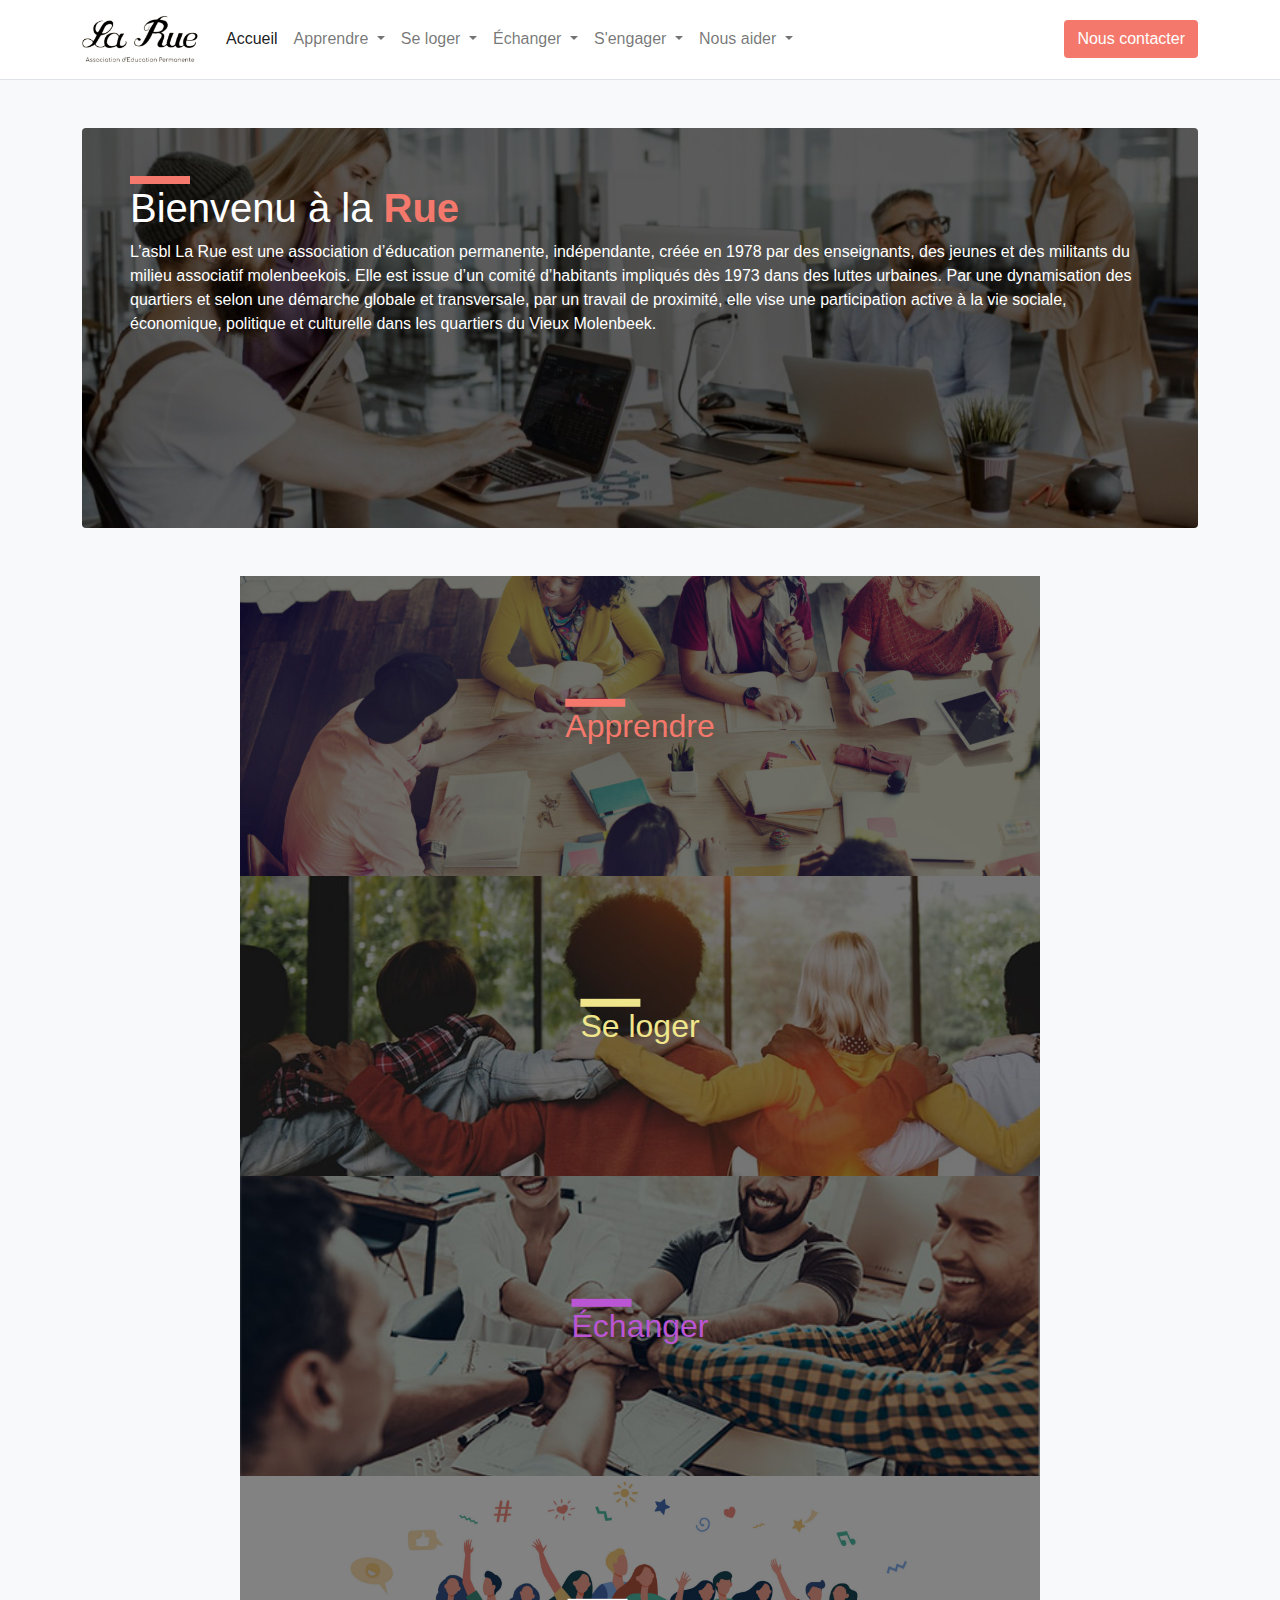
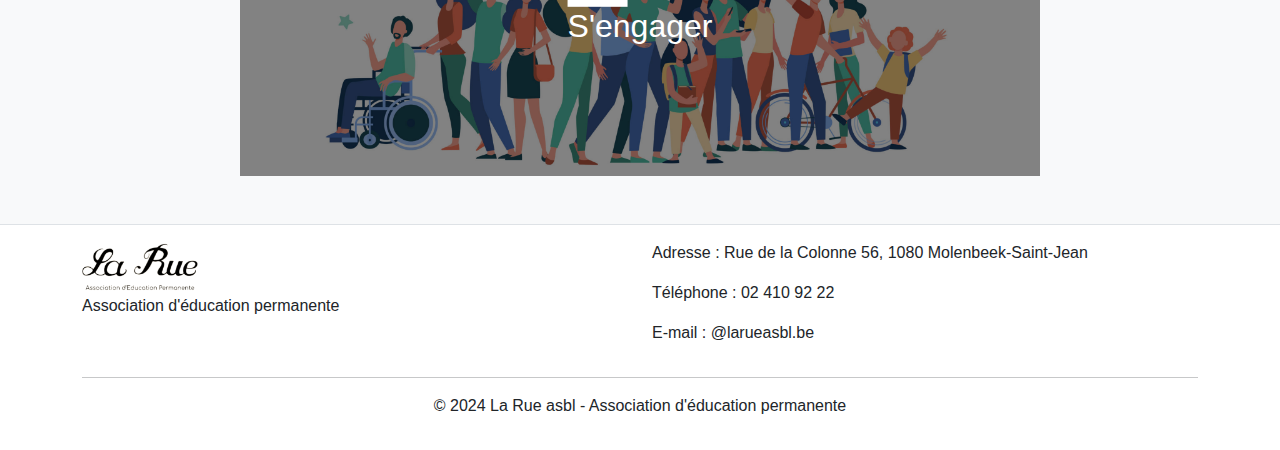
==== index.html @ 328b066f "Finalisation de la page apprendre" ====
<!DOCTYPE html>
<html lang="fr">
<head>
    <meta charset="UTF-8">
    <title>La Rue asbl - Association d'éducation permanente</title>

    <link href="https://fonts.cdnfonts.com/css/raleway-5" rel="stylesheet">
    <link rel="stylesheet" href="assets/css/bootstrap.min.css">
    <link rel="stylesheet" href="assets/css/app.css">
    <link rel="stylesheet" href="assets/css/animate.min.css">
</head>
<body class="bg-light">
<header>
    <nav class="navbar navbar-expand-lg navbar-light bg-white border-bottom">
        <div class="container">
            <a class="navbar-brand" href="index.html">
                <img src="assets/img/asbl.png" alt="Logo de l'association La Rue asbl" width="120" class="d-inline-block align-top">
            </a>
            <button class="navbar-toggler" type="button" data-bs-toggle="collapse" data-bs-target="#navbarNavDropdown" aria-controls="navbarNavDropdown" aria-expanded="false"
                    aria-label="Toggle navigation">
                <span class="navbar-toggler-icon"></span>
            </button>
            <div class="collapse navbar-collapse" id="navbarNavDropdown">
                <ul class="navbar-nav me-auto">
                    <li class="nav-item">
                        <a class="nav-link active" aria-current="page" href="index.html">Accueil</a>
                    </li>
                    <li class="nav-item dropdown">
                        <a class="nav-link dropdown-toggle" href="apprendre.html" id="apprendreDropdown" role="button" data-bs-toggle="dropdown" aria-expanded="false">
                            Apprendre
                        </a>
                        <ul class="dropdown-menu" aria-labelledby="apprendreDropdown">
                            <li><a class="dropdown-item" href="apprendre.html">École et soutien</a></li>
                            <li><a class="dropdown-item" href="index.html">Ateliers créatifs</a></li>
                            <li><a class="dropdown-item" href="index.html">Nos activités</a></li>
                        </ul>
                    </li>
                    <li class="nav-item dropdown">
                        <a class="nav-link dropdown-toggle" href="apprendre.html" id="selogerDropdown" role="button" data-bs-toggle="dropdown" aria-expanded="false">
                            Se loger
                        </a>
                        <ul class="dropdown-menu" aria-labelledby="selogerDropdown">
                            <li><a class="dropdown-item" href="aide.html">Aide</a></li>
                            <li><a class="dropdown-item" href="index.html">Infos et sensibilisation</a></li>
                        </ul>
                    </li>
                    <li class="nav-item dropdown">
                        <a class="nav-link dropdown-toggle" href="apprendre.html" id="echangerDropdown" role="button" data-bs-toggle="dropdown" aria-expanded="false">
                            Échanger
                        </a>
                        <ul class="dropdown-menu" aria-labelledby="echangerDropdown">
                            <li><a class="dropdown-item" href="index.html">Jardin urbain</a></li>
                            <li><a class="dropdown-item" href="index.html">Projets</a></li>
                            <li><a class="dropdown-item" href="index.html">Vivre en transition</a></li>
                        </ul>
                    </li>
                    <li class="nav-item dropdown">
                        <a class="nav-link dropdown-toggle" href="apprendre.html" id="engagerDropdown" role="button" data-bs-toggle="dropdown" aria-expanded="false">
                            S'engager
                        </a>
                        <ul class="dropdown-menu" aria-labelledby="engagerDropdown">
                            <li><a class="dropdown-item" href="index.html">Éspaces jeunes</a></li>
                            <li><a class="dropdown-item" href="index.html">Nous connaître</a></li>
                        </ul>
                    </li>
                    <li class="nav-item dropdown">
                        <a class="nav-link dropdown-toggle" href="apprendre.html" id="aideDropdown" role="button" data-bs-toggle="dropdown" aria-expanded="false">
                            Nous aider
                        </a>
                        <ul class="dropdown-menu" aria-labelledby="aideDropdown">
                            <li><a class="dropdown-item" href="don.html">Don</a></li>
                            <li><a class="dropdown-item" href="index.html">Bénévolats</a></li>
                        </ul>
                    </li>
                </ul>

                <div>
                    <a href="contact.html" class="btn btn-thm">
                        Nous contacter
                    </a>
                </div>
            </div>
        </div>
    </nav>
</header>

<div class="container py-5 flex-fill">
    <div class="position-relative mb-5 wow slideInLeft">
        <img height="400" class="w-100 rounded" src="assets/img/bureau.jpeg" alt="Personnes" style="object-fit: cover">

        <div class="position-absolute top-0 p-5 text-white">
            <div class="bar border-thm"></div>
            <h1>Bienvenu à la <span class="fw-bold text-thm">Rue</span></h1>
            <p>
                L’asbl La Rue est une association d’éducation permanente, indépendante, créée en 1978 par des enseignants, des jeunes et des militants du milieu associatif molenbeekois. Elle est issue
                d’un comité d’habitants impliqués dès 1973 dans des luttes urbaines. Par une dynamisation des quartiers et selon une démarche globale et transversale, par un travail de proximité, elle
                vise une participation active à la vie sociale, économique, politique et culturelle dans les quartiers du Vieux Molenbeek.
            </p>
        </div>
    </div>

    <div class="d-flex flex-column align-items-center wow fadeIn">
        <a href="apprendre.html" class="position-relative">
            <div class="position-absolute top-50 start-50 translate-middle text-thm z-1">
                <div class="bar border-thm"></div>
                <h2>Apprendre</h2>
            </div>
            <img height="300" width="800" class="object-fit-cover blur-hover" src="assets/img/group-of-people-t.jpg" alt="">
        </a>

        <a href="index.html" class="position-relative">
            <div class="position-absolute top-50 start-50 translate-middle z-1 text-khaki">
                <div class="bar border-khaki"></div>
                <h2>Se loger</h2>
            </div>
            <img height="300" width="800" class="object-fit-cover blur-hover" src="assets/img/groupe-2.jpeg" alt="">
        </a>

        <a href="index.html" class="position-relative">
            <div class="position-absolute top-50 start-50 translate-middle z-1 text-purple">
                <div class="bar border-purple"></div>
                <h2>Échanger</h2>
            </div>
            <img height="300" width="800" class="object-fit-cover blur-hover" src="assets/img/groupe.jpeg" alt="">
        </a>

        <a href="index.html" class="position-relative">
            <div class="position-absolute top-50 start-50 translate-middle z-1 text-white">
                <div class="bar border-white"></div>
                <h2>S'engager</h2>
            </div>
            <img height="300" width="800" class="object-fit-cover blur-hover" src="assets/img/illustration.jpeg" alt="">
        </a>
    </div>
</div>

<footer class="border-top py-3 bg-white">
    <div class="container">
        <div class="row">
            <div class="col-lg-6">
                <img src="assets/img/asbl.png" alt="Logo de l'association La Rue asbl" width="120">
                <p>Association d'éducation permanente</p>
            </div>
            <div class="col-lg-6">
                <p>Adresse : Rue de la Colonne 56, 1080 Molenbeek-Saint-Jean</p>
                <p>Téléphone : 02 410 92 22</p>
                <p>E-mail : @larueasbl.be</p>
            </div>
        </div>
        <hr>
        <p class="text-center">© 2024 La Rue asbl - Association d'éducation permanente</p>
    </div>
</footer>

<script src="assets/js/bootstrap.min.js"></script>
<script src="assets/js/wow.min.js"></script>
<script>
    new WOW().init();
</script>
</body>
</html>
---- assets/css/app.css ----
body {
    font-family: 'Raleway', sans-serif;
    display: flex;
    flex-direction: column;
    min-height: 100vh;
}

.btn-thm {
    background-color: #F4796C;
    color: #fff;
}

.btn-thm:hover {
    background-color: #cc655a;
    color: #fff;
}

.text-thm {
    color: #F4796C !important;
}

.text-purple {
    color: mediumorchid !important;
}

.text-khaki {
    color: khaki !important;;
}

input, textarea {
    border-radius: 10px !important;
    background-color: #f5f5f5 !important;
    padding: 10px !important;
}

.object-fit-cover {
    object-fit: cover;
}

.bar {
    width: 60px;
    border: 4px solid white;
}

.border-thm {
    border-color: #F4796C !important;
}

.border-purple {
    border-color: mediumorchid !important;
}

.border-khaki {
    border-color: khaki !important;
}

.blur-hover {
    transition: all .1s;
}
.blur-hover:hover {
    webkit-filter: blur(4px); /* Chrome, Safari, Opera */
    filter: blur(4px);
}

.z-1 {
    z-index: 1;
}

.dropdown-item.active, .dropdown-item:active  {
    background-color: #F4796C !important;
}

.text-justify {
    text-align: justify;
}
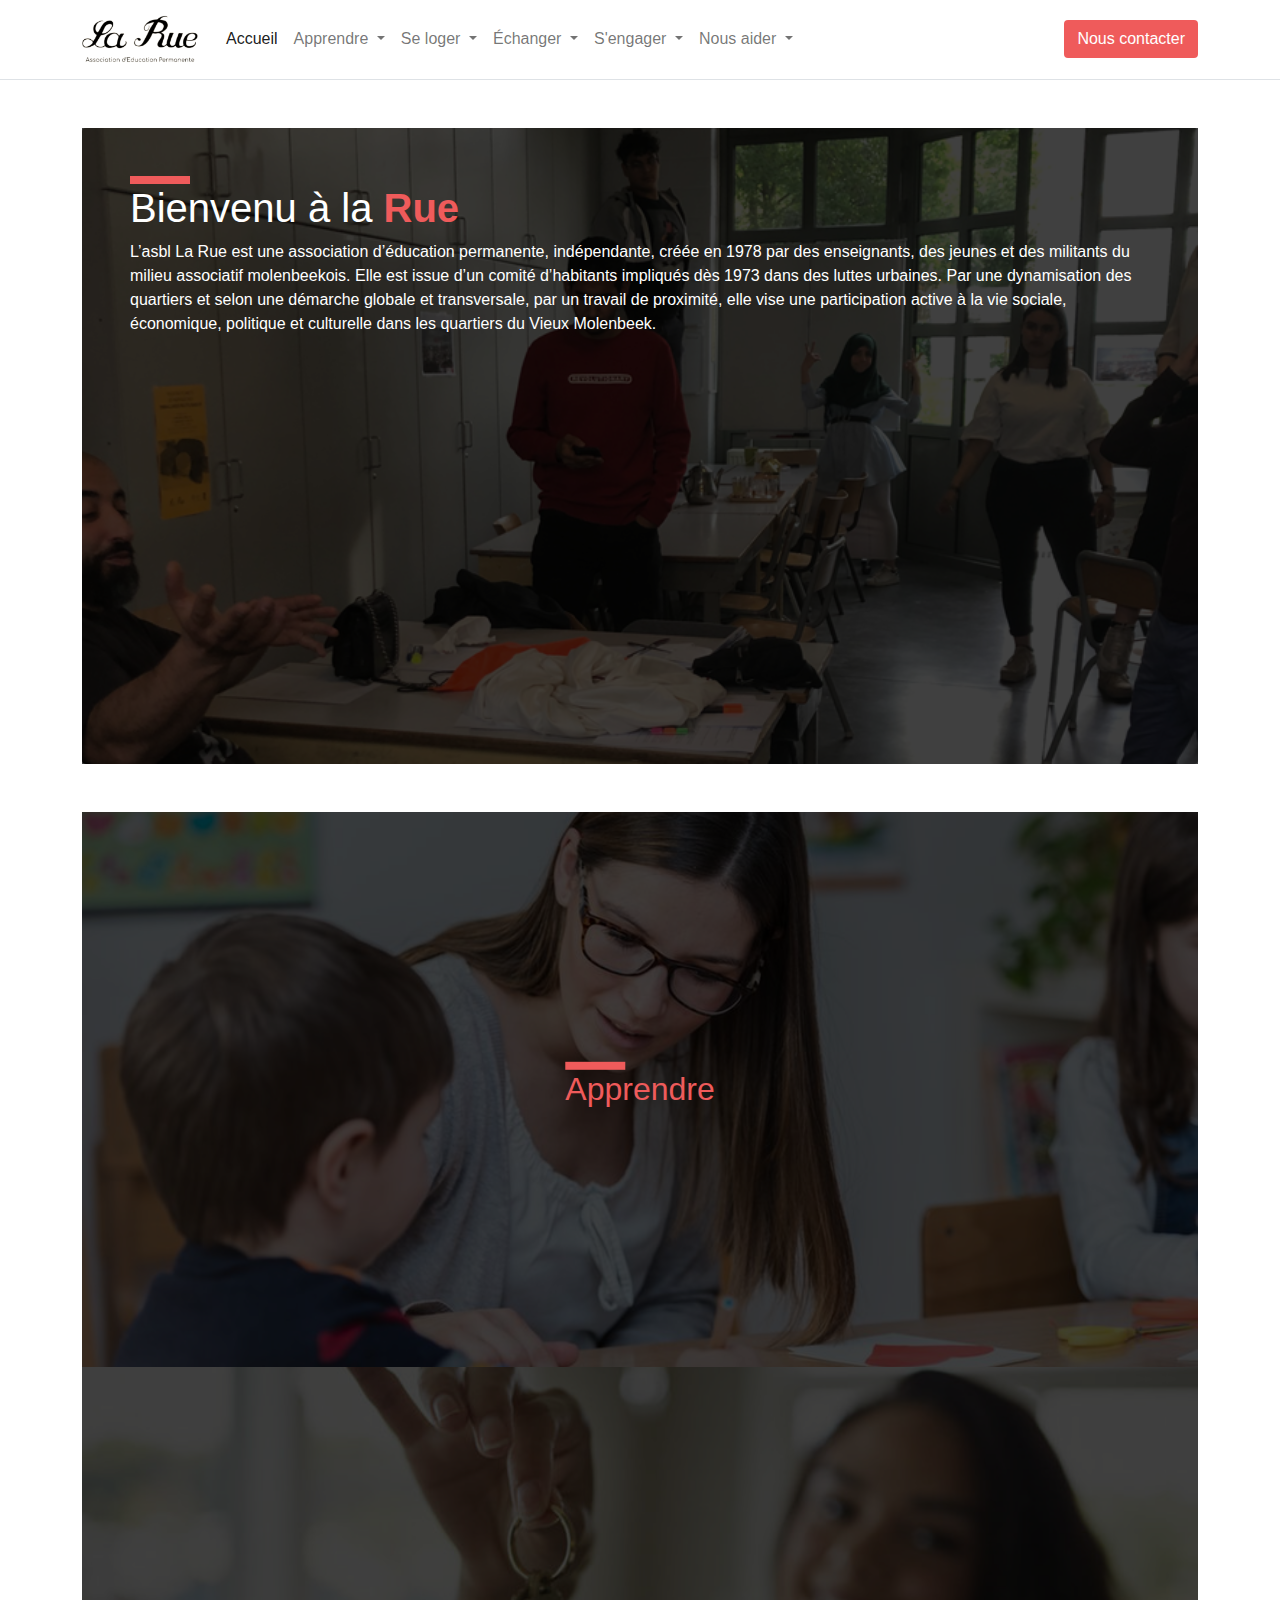
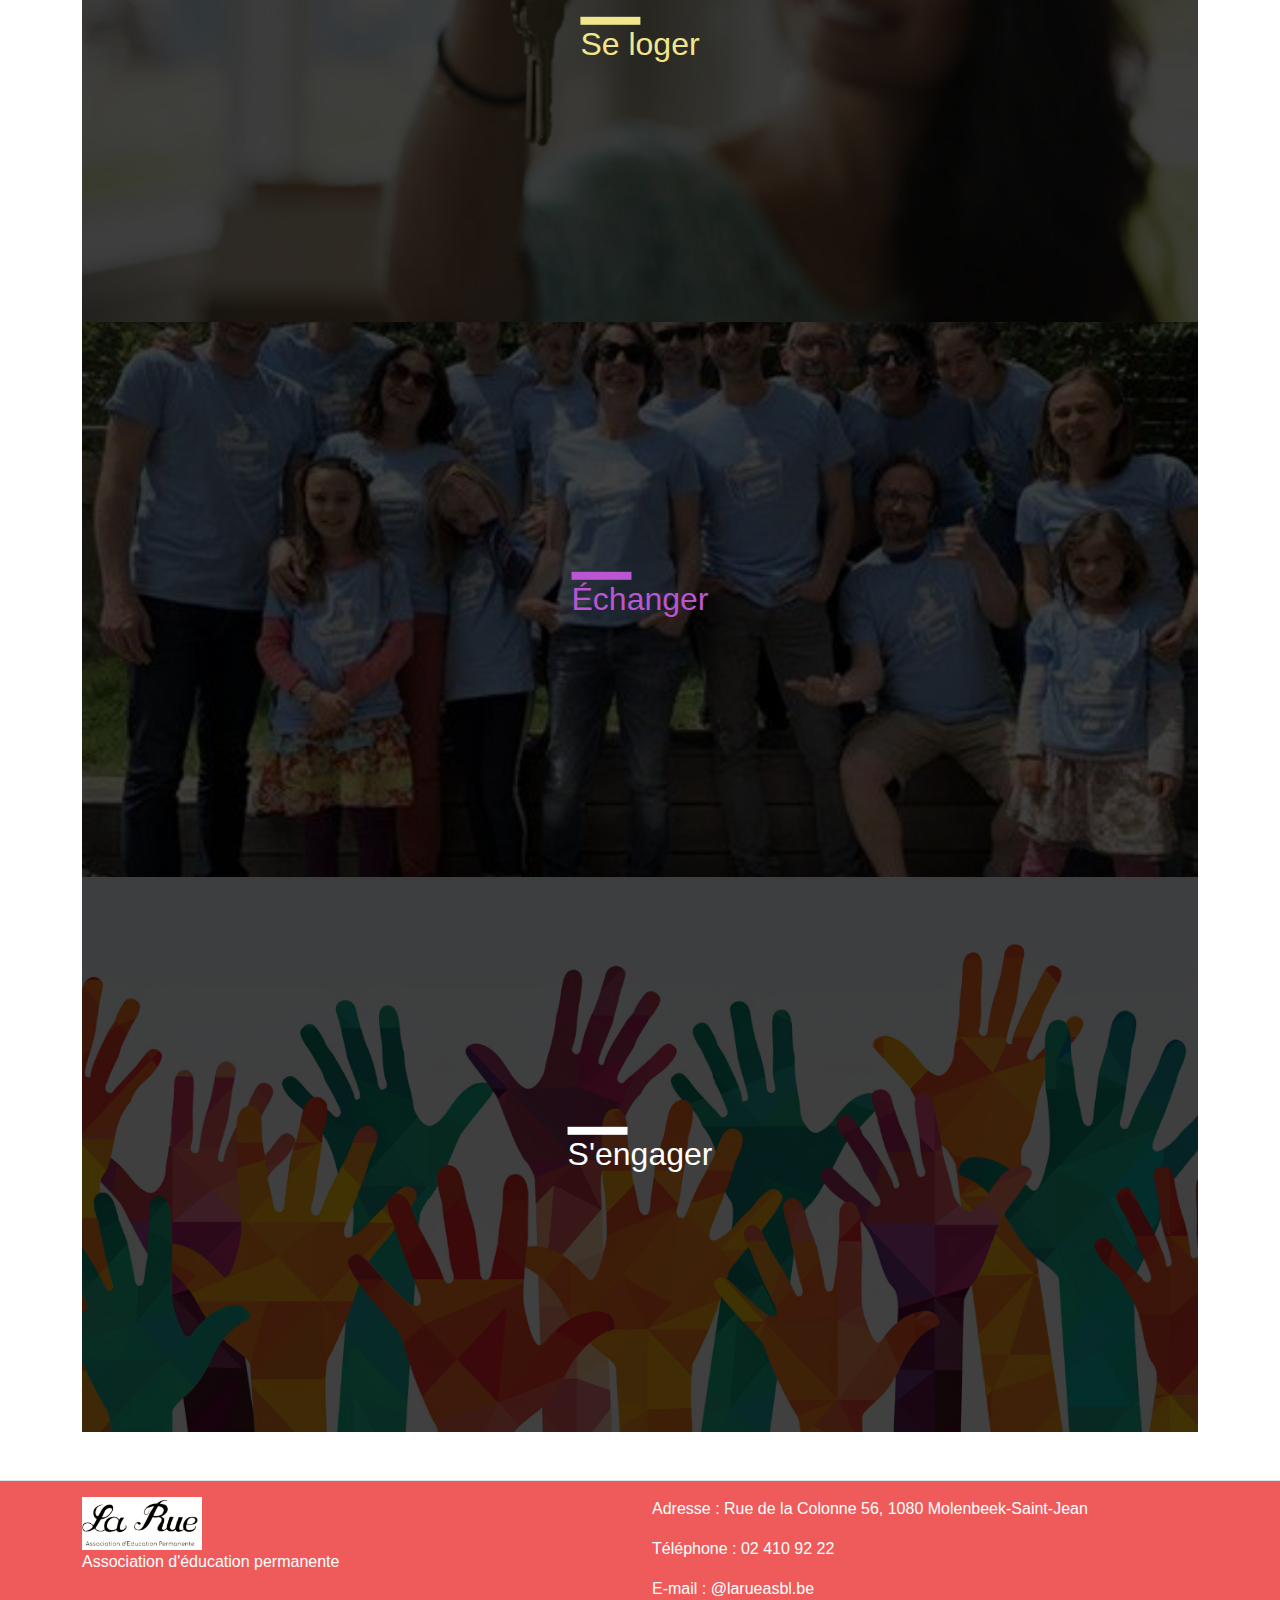
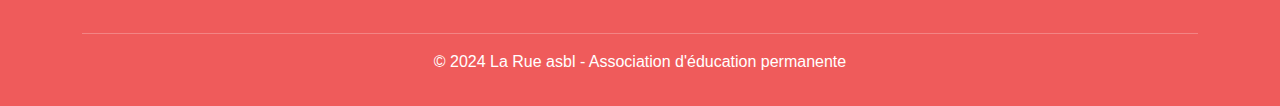
==== commit 73bdb835: "Modification des images et couleurs" ====
--- a/index.html
+++ b/index.html
@@ -9,7 +9,7 @@
     <link rel="stylesheet" href="assets/css/app.css">
     <link rel="stylesheet" href="assets/css/animate.min.css">
 </head>
-<body class="bg-light">
+<body>
 <header>
     <nav class="navbar navbar-expand-lg navbar-light bg-white border-bottom">
         <div class="container">
@@ -68,8 +68,8 @@
                             Nous aider
                         </a>
                         <ul class="dropdown-menu" aria-labelledby="aideDropdown">
-                            <li><a class="dropdown-item" href="don.html">Don</a></li>
-                            <li><a class="dropdown-item" href="index.html">Bénévolats</a></li>
+                            <li><a class="dropdown-item" href="index.html">Don</a></li>
+                            <li><a class="dropdown-item" href="benevolat.html">Bénévolats</a></li>
                         </ul>
                     </li>
                 </ul>
@@ -86,7 +86,8 @@
 
 <div class="container py-5 flex-fill">
     <div class="position-relative mb-5 wow slideInLeft">
-        <img height="400" class="w-100 rounded" src="assets/img/bureau.jpeg" alt="Personnes" style="object-fit: cover">
+        <img height="636" class="w-100 rounded object-fit-cover" src="assets/img/home.jpeg" alt="Personnes">
+        <div class="position-absolute top-0 bottom-0 start-0 end-0 black-75"></div>
 
         <div class="position-absolute top-0 p-5 text-white">
             <div class="bar border-thm"></div>
@@ -100,41 +101,45 @@
     </div>
 
     <div class="d-flex flex-column align-items-center wow fadeIn">
-        <a href="apprendre.html" class="position-relative">
+        <a href="apprendre.html" class="position-relative w-100">
             <div class="position-absolute top-50 start-50 translate-middle text-thm z-1">
                 <div class="bar border-thm"></div>
                 <h2>Apprendre</h2>
             </div>
-            <img height="300" width="800" class="object-fit-cover blur-hover" src="assets/img/group-of-people-t.jpg" alt="">
+            <img height="555" class="w-100 object-fit-cover" src="assets/img/apprendre.jpeg" alt="Apprendre">
+            <div class="position-absolute top-0 bottom-0 start-0 hover-opacity-50 end-0 black-75"></div>
         </a>
 
-        <a href="index.html" class="position-relative">
+        <a href="index.html" class="position-relative w-100">
             <div class="position-absolute top-50 start-50 translate-middle z-1 text-khaki">
                 <div class="bar border-khaki"></div>
                 <h2>Se loger</h2>
             </div>
-            <img height="300" width="800" class="object-fit-cover blur-hover" src="assets/img/groupe-2.jpeg" alt="">
+            <img height="555" class="w-100 object-fit-cover" src="assets/img/seloger.jpeg" alt="Se loger">
+            <div class="position-absolute top-0 bottom-0 start-0 hover-opacity-50 end-0 black-75"></div>
         </a>
 
-        <a href="index.html" class="position-relative">
+        <a href="index.html" class="position-relative w-100">
             <div class="position-absolute top-50 start-50 translate-middle z-1 text-purple">
                 <div class="bar border-purple"></div>
                 <h2>Échanger</h2>
             </div>
-            <img height="300" width="800" class="object-fit-cover blur-hover" src="assets/img/groupe.jpeg" alt="">
+            <img height="555" class="w-100 object-fit-cover" src="assets/img/echanger.jpeg" alt="Échanger">
+            <div class="position-absolute top-0 bottom-0 start-0 hover-opacity-50 end-0 black-75"></div>
         </a>
 
-        <a href="index.html" class="position-relative">
+        <a href="index.html" class="position-relative w-100">
             <div class="position-absolute top-50 start-50 translate-middle z-1 text-white">
                 <div class="bar border-white"></div>
                 <h2>S'engager</h2>
             </div>
-            <img height="300" width="800" class="object-fit-cover blur-hover" src="assets/img/illustration.jpeg" alt="">
+            <img height="555" class="w-100 object-fit-cover" src="assets/img/sengager.png" alt="S'engager">
+            <div class="position-absolute top-0 bottom-0 start-0 hover-opacity-50 end-0 black-75"></div>
         </a>
     </div>
 </div>
 
-<footer class="border-top py-3 bg-white">
+<footer class="border-top py-3 bg-thm text-white">
     <div class="container">
         <div class="row">
             <div class="col-lg-6">
--- a/assets/css/app.css
+++ b/assets/css/app.css
@@ -5,8 +5,12 @@
     min-height: 100vh;
 }
 
+.bg-thm {
+    background-color: #EF5B5B;
+}
+
 .btn-thm {
-    background-color: #F4796C;
+    background-color: #EF5B5B;
     color: #fff;
 }
 
@@ -16,7 +20,7 @@
 }
 
 .text-thm {
-    color: #F4796C !important;
+    color: #EF5B5B !important;
 }
 
 .text-purple {
@@ -43,7 +47,7 @@
 }
 
 .border-thm {
-    border-color: #F4796C !important;
+    border-color: #EF5B5B !important;
 }
 
 .border-purple {
@@ -54,9 +58,10 @@
     border-color: khaki !important;
 }
 
-.blur-hover {
-    transition: all .1s;
+.blur-hover, .hover-opacity-50 {
+    transition: all 1s;
 }
+
 .blur-hover:hover {
     webkit-filter: blur(4px); /* Chrome, Safari, Opera */
     filter: blur(4px);
@@ -67,9 +72,18 @@
 }
 
 .dropdown-item.active, .dropdown-item:active  {
-    background-color: #F4796C !important;
+    background-color: #EF5B5B !important;
 }
 
 .text-justify {
     text-align: justify;
+}
+
+.black-75 {
+    background-color: black;
+    opacity: 75%;
+}
+
+.hover-opacity-50:hover {
+    opacity: 50% !important;
 }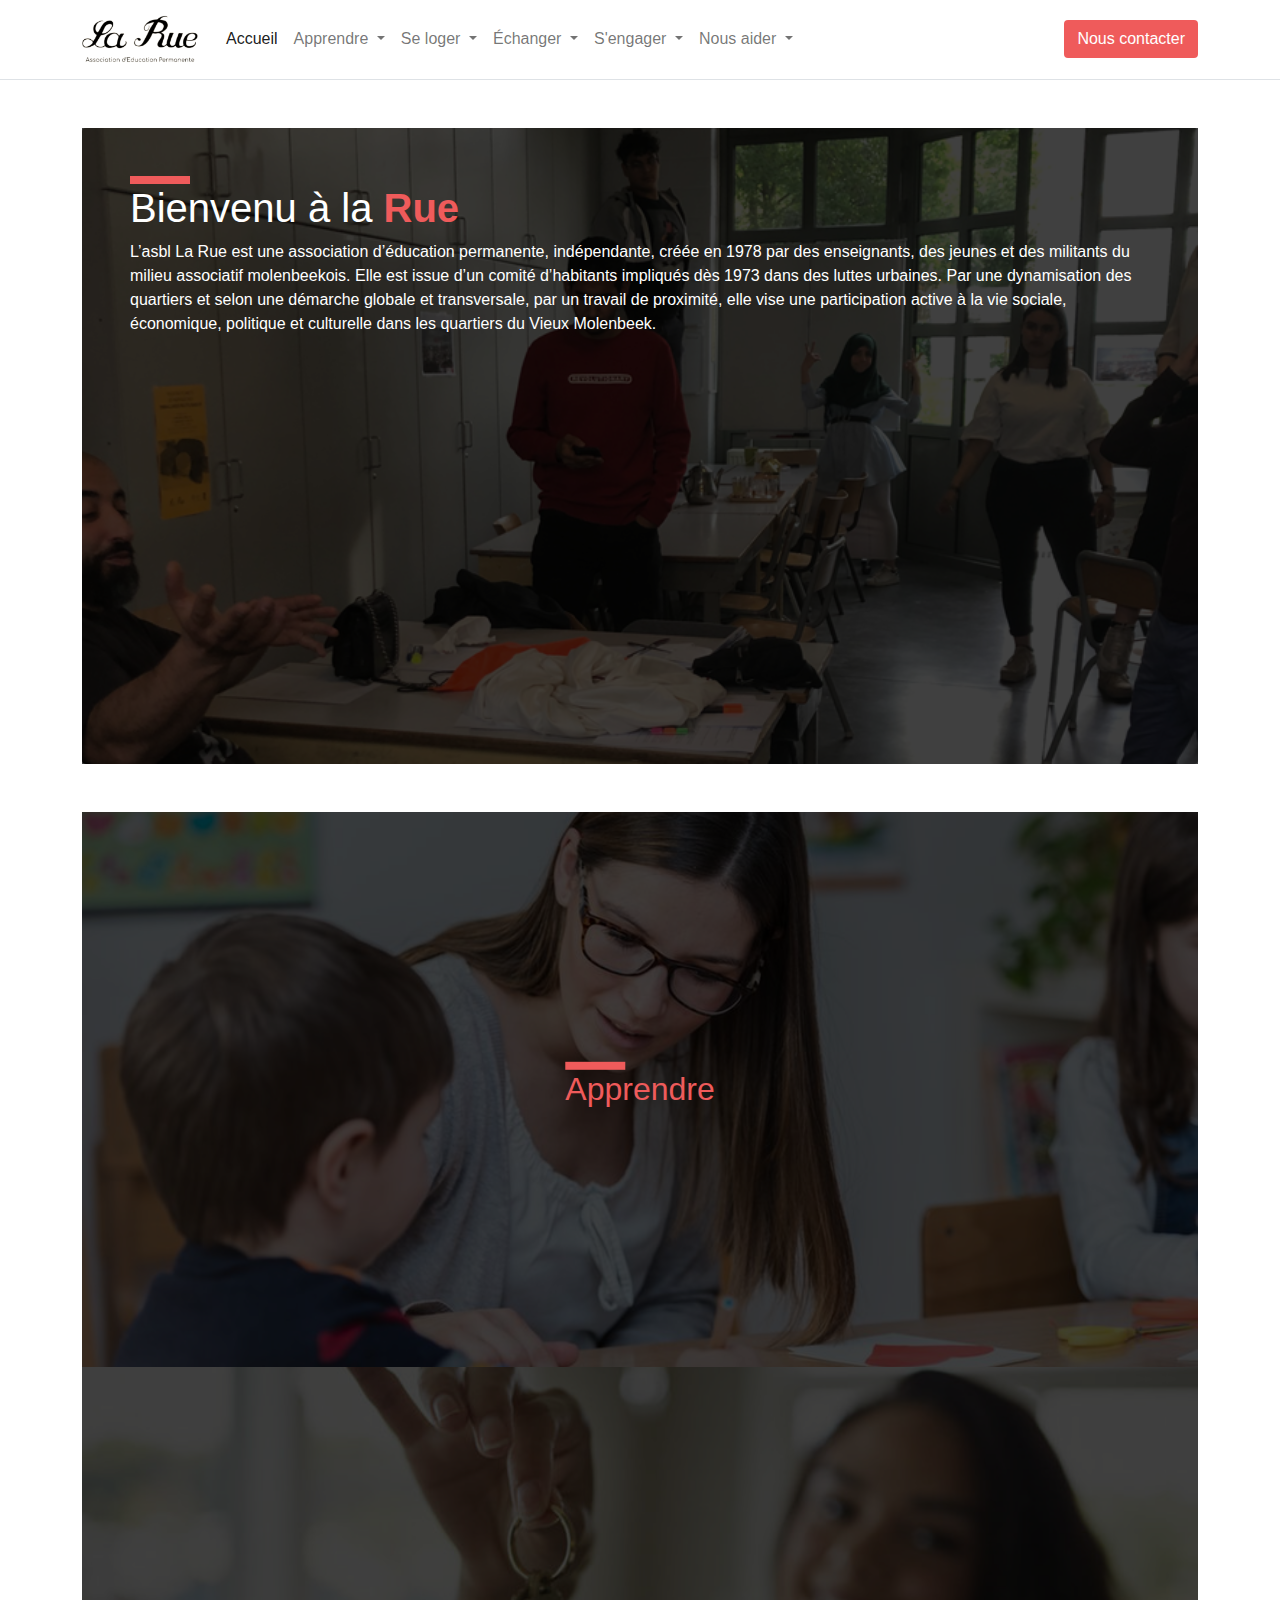
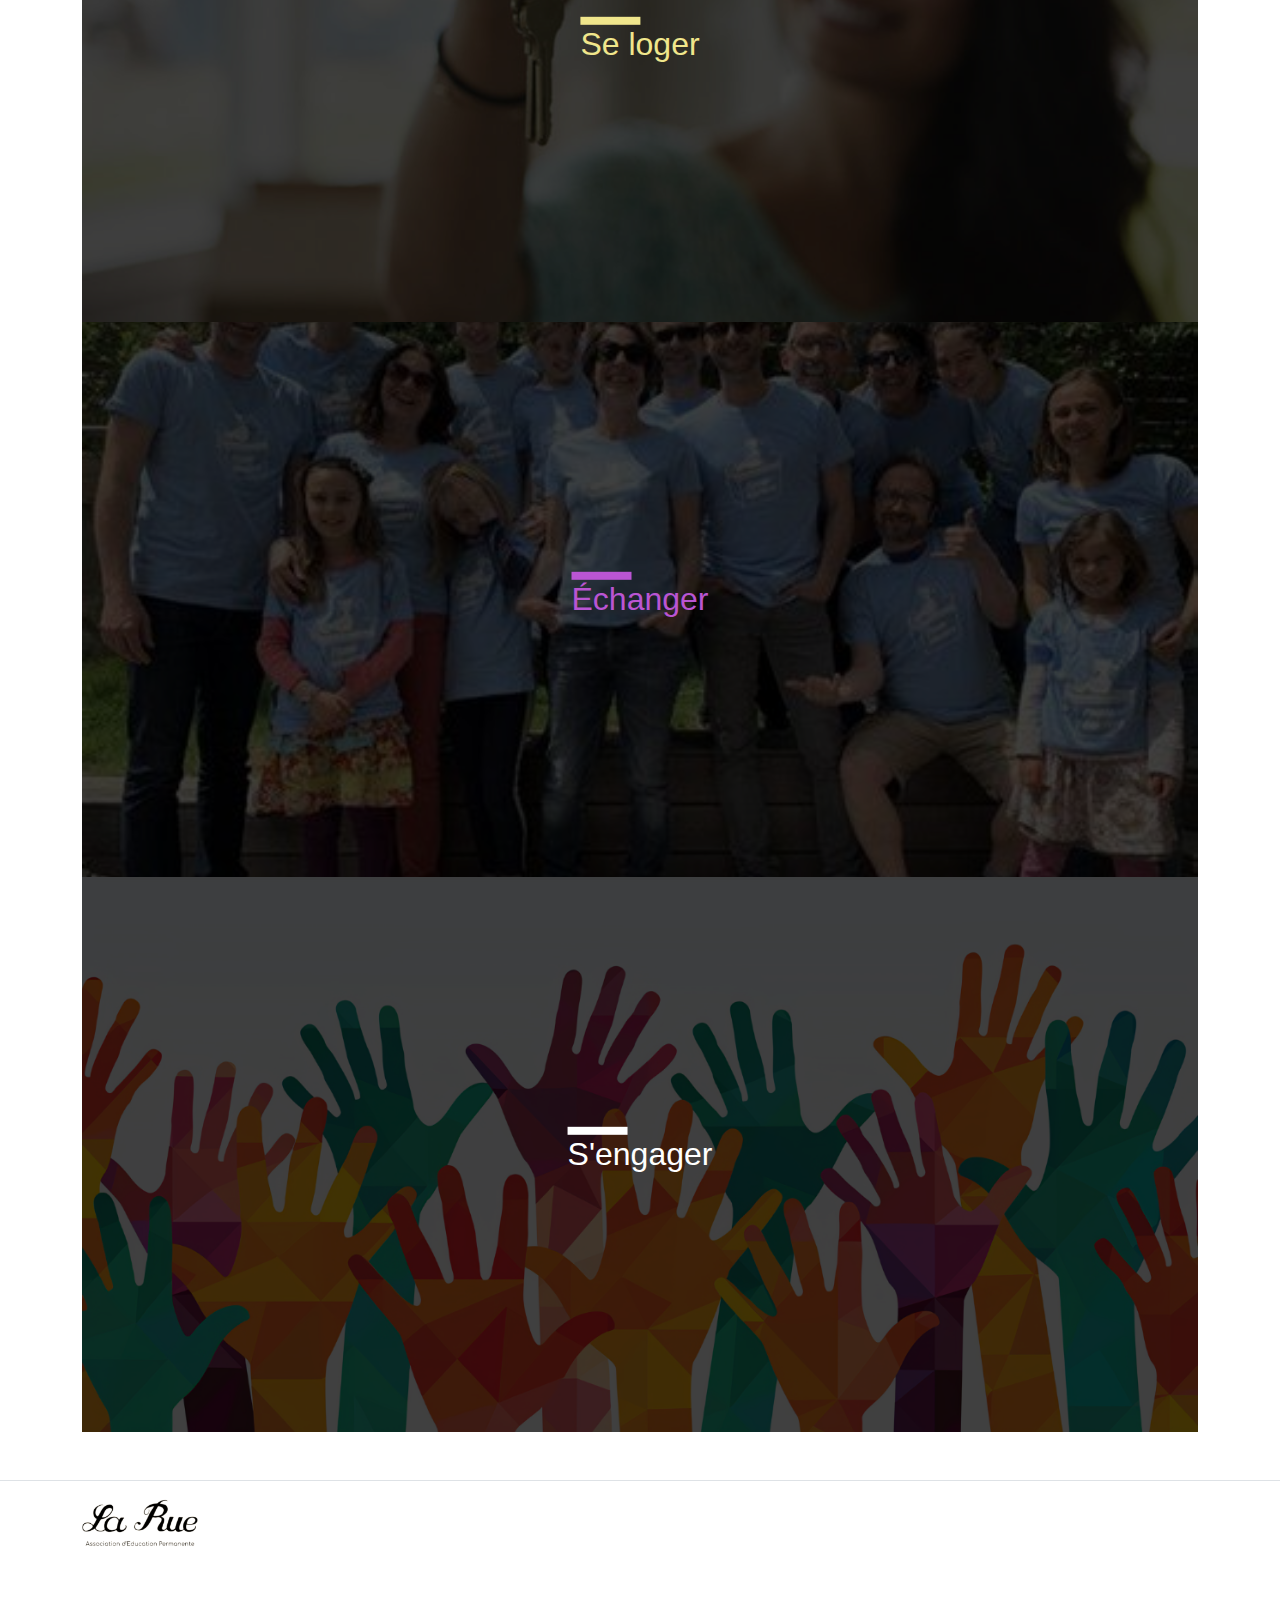
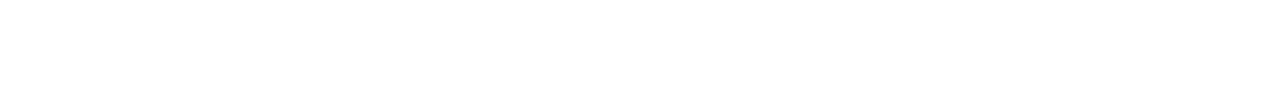
==== commit e905bceb: "Modification couleur footer" ====
--- a/index.html
+++ b/index.html
@@ -4,14 +4,14 @@
     <meta charset="UTF-8">
     <title>La Rue asbl - Association d'éducation permanente</title>
 
-    <link href="https://fonts.cdnfonts.com/css/raleway-5" rel="stylesheet">
+    <link href="https://fonts.cdnfonts.com/css/poppins" rel="stylesheet">
     <link rel="stylesheet" href="assets/css/bootstrap.min.css">
     <link rel="stylesheet" href="assets/css/app.css">
     <link rel="stylesheet" href="assets/css/animate.min.css">
 </head>
 <body>
-<header>
-    <nav class="navbar navbar-expand-lg navbar-light bg-white border-bottom">
+<header class="sticky-top">
+    <nav class="navbar navbar-expand-lg navbar-light bg-white border-bottom ">
         <div class="container">
             <a class="navbar-brand" href="index.html">
                 <img src="assets/img/asbl.png" alt="Logo de l'association La Rue asbl" width="120" class="d-inline-block align-top">
@@ -68,7 +68,7 @@
                             Nous aider
                         </a>
                         <ul class="dropdown-menu" aria-labelledby="aideDropdown">
-                            <li><a class="dropdown-item" href="index.html">Don</a></li>
+                            <li><a class="dropdown-item" href="don.html">Don</a></li>
                             <li><a class="dropdown-item" href="benevolat.html">Bénévolats</a></li>
                         </ul>
                     </li>
@@ -139,7 +139,7 @@
     </div>
 </div>
 
-<footer class="border-top py-3 bg-thm text-white">
+<footer class="border-top py-3 bg-white text-white">
     <div class="container">
         <div class="row">
             <div class="col-lg-6">
--- a/assets/css/app.css
+++ b/assets/css/app.css
@@ -1,5 +1,5 @@
 body {
-    font-family: 'Raleway', sans-serif;
+    font-family: 'Poppins', sans-serif;
     display: flex;
     flex-direction: column;
     min-height: 100vh;
@@ -86,4 +86,15 @@
 
 .hover-opacity-50:hover {
     opacity: 50% !important;
-}+}
+
+.btn-thm-outline {
+    border: 2px solid #EF5B5B;
+    transition: all .3s;
+    color: black;
+}
+
+.btn-thm-outline:hover {
+    color: white;
+    background-color: #EF5B5B;
+}
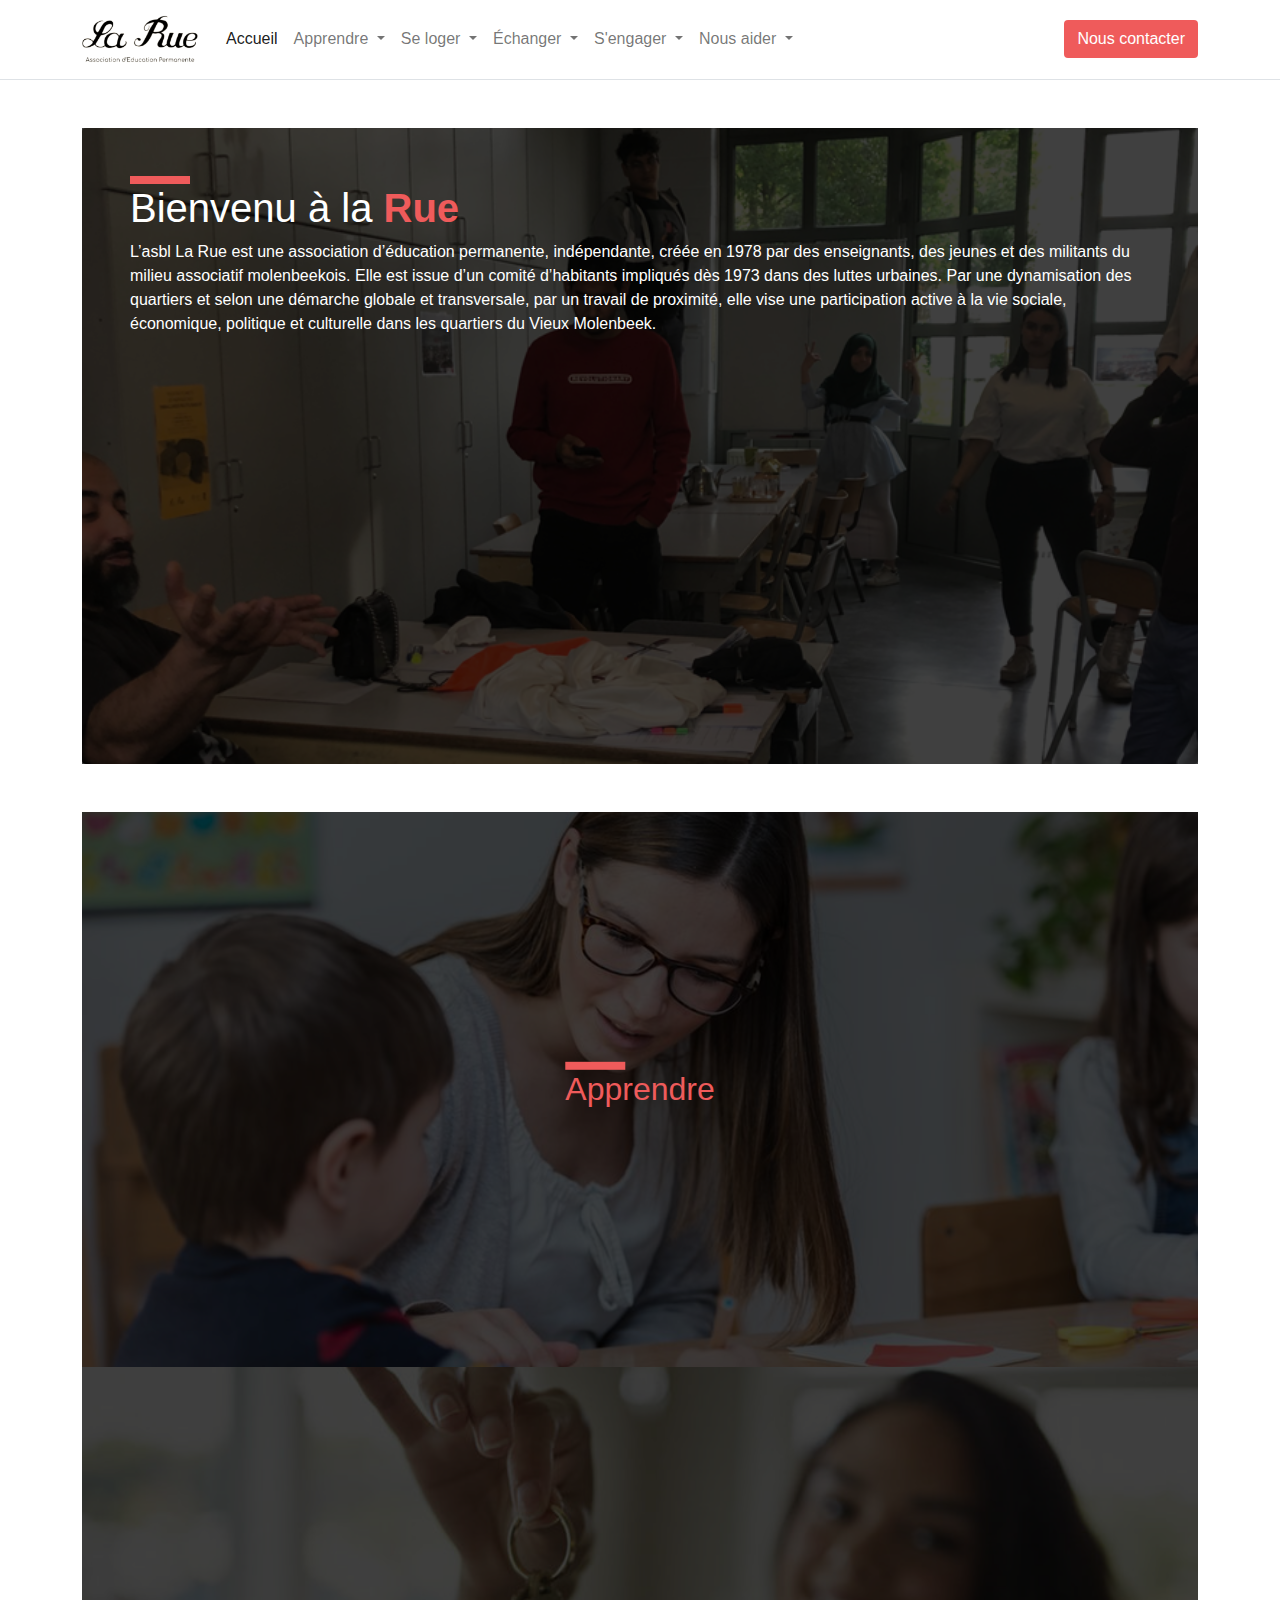
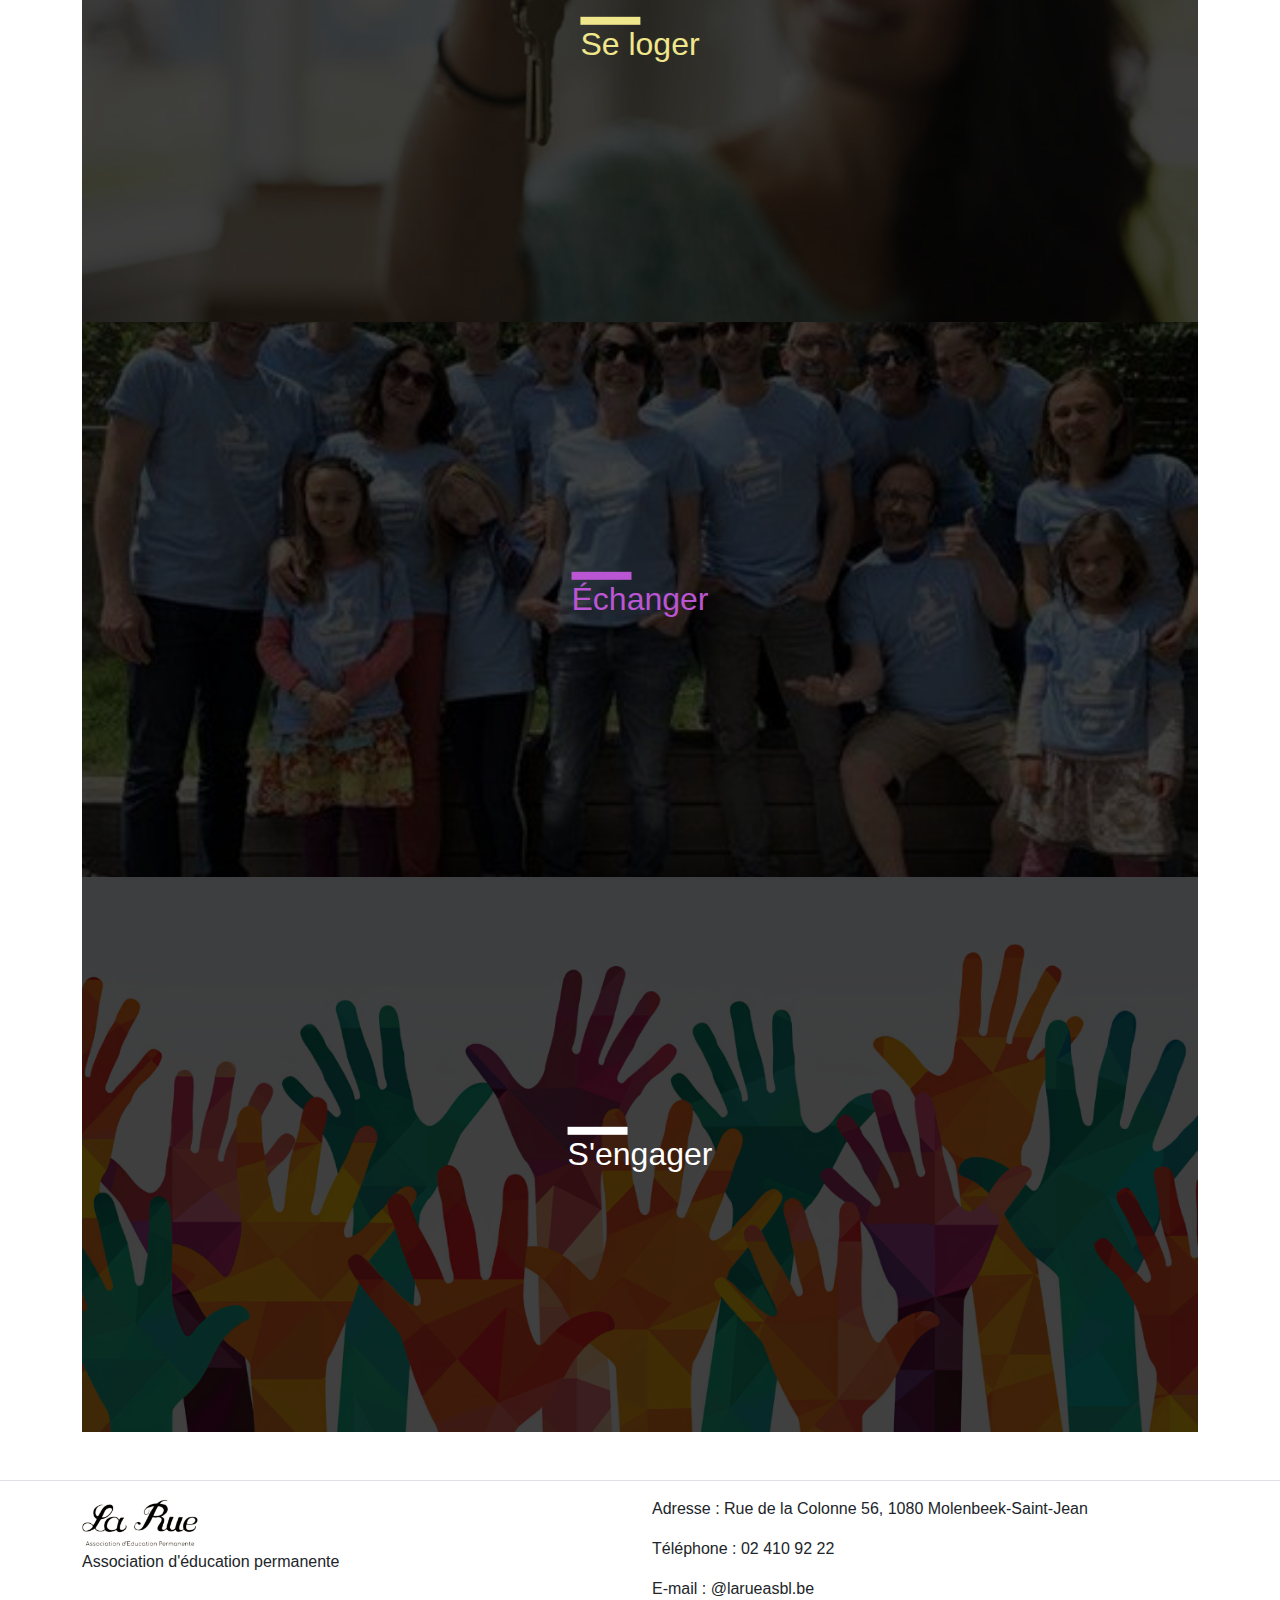
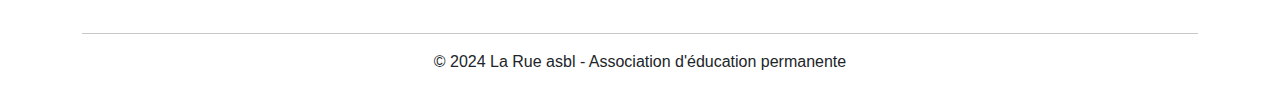
==== commit 5b0df239: "Correction footer" ====
--- a/index.html
+++ b/index.html
@@ -139,7 +139,7 @@
     </div>
 </div>
 
-<footer class="border-top py-3 bg-white text-white">
+<footer class="border-top py-3 bg-white">
     <div class="container">
         <div class="row">
             <div class="col-lg-6">
